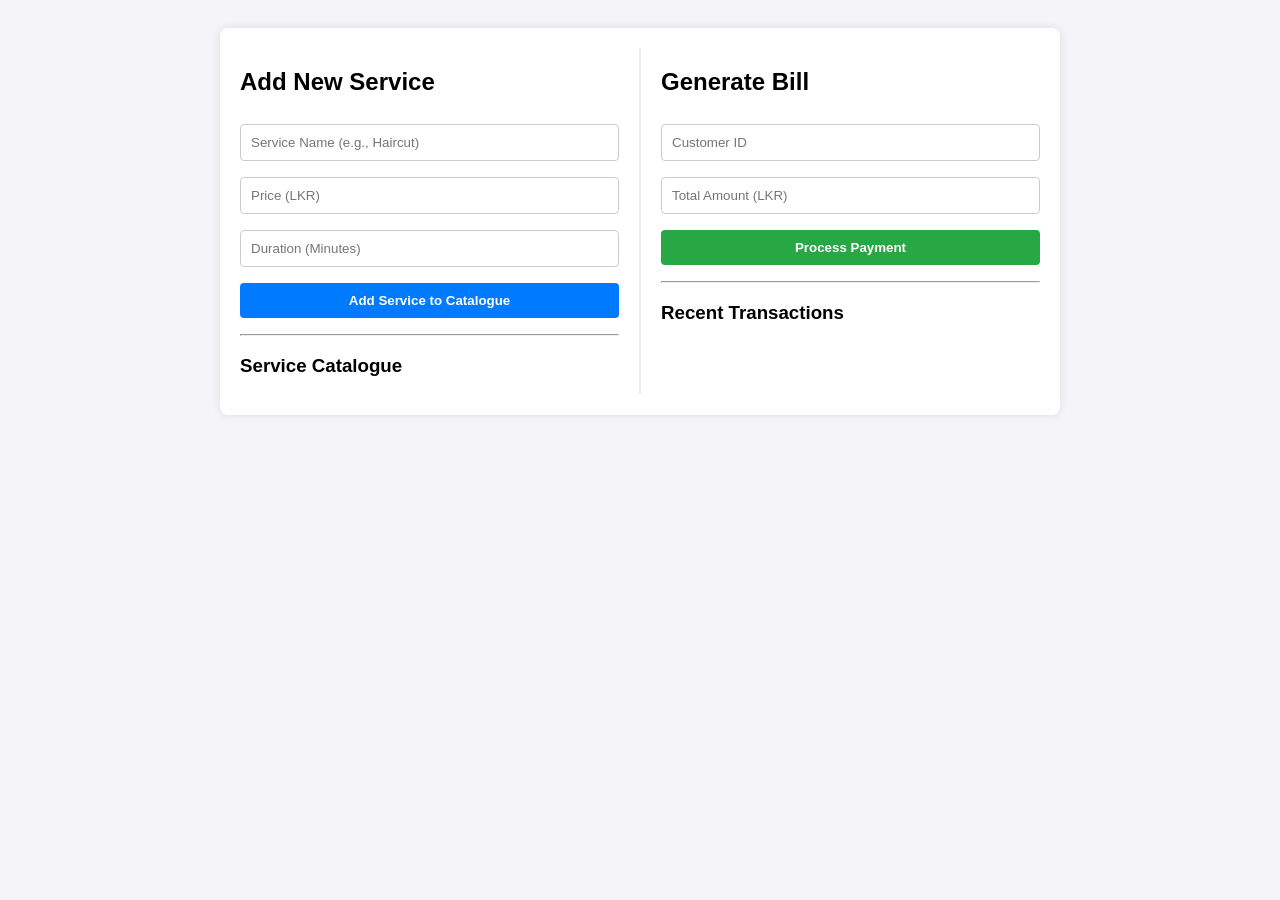
==== webapp/src/main/resources/static/billing.html @ bd089925 "UI for service catalouge and billing screen" ====
<!DOCTYPE html>
<html lang="en">
<head>
  <meta charset="UTF-8">
  <title>Salon Diyora - Services & Billing</title>
  <style>
    body { font-family: Arial, sans-serif; background-color: #f4f4f9; padding: 20px; }
    .container { max-width: 800px; margin: auto; background: white; padding: 20px; border-radius: 8px; box-shadow: 0 0 10px rgba(0,0,0,0.1); display: flex; gap: 20px; }
    .column { flex: 1; }
    input, button { width: 100%; padding: 10px; margin: 8px 0; border: 1px solid #ccc; border-radius: 4px; box-sizing: border-box; }
    button { background-color: #007bff; color: white; border: none; cursor: pointer; font-weight: bold; }
    button:hover { background-color: #0056b3; }
    .item-card { border-bottom: 1px solid #eee; padding: 10px 0; }
    .price { color: #28a745; font-weight: bold; }
  </style>
</head>
<body>

<div class="container">
  <!-- Owner/Staff View: Manage Services -->
  <div class="column">
    <h2>Add New Service</h2>
    <input type="text" id="serviceName" placeholder="Service Name (e.g., Haircut)" required>
    <input type="number" id="price" placeholder="Price (LKR)" required>
    <input type="number" id="duration" placeholder="Duration (Minutes)" required>
    <button onclick="addService()">Add Service to Catalogue</button>

    <hr>
    <h3>Service Catalogue</h3>
    <div id="serviceList"></div>
  </div>

  <!-- Staff View: Generate Bill -->
  <div class="column" style="border-left: 2px solid #eee; padding-left: 20px;">
    <h2>Generate Bill</h2>
    <input type="number" id="customerId" placeholder="Customer ID" required>
    <input type="number" id="totalAmount" placeholder="Total Amount (LKR)" required>
    <button onclick="generateBill()" style="background-color: #28a745;">Process Payment</button>

    <hr>
    <h3>Recent Transactions</h3>
    <div id="billList"></div>
  </div>
</div>

<script>
  const API_URL = 'http://localhost:8080/api/billing';

  function loadData() {
    // Load Services
    fetch(`${API_URL}/services`)
            .then(res => res.json())
            .then(data => {
              const list = document.getElementById('serviceList');
              list.innerHTML = '';
              data.forEach(s => {
                list.innerHTML += `<div class="item-card">
                        <strong>${s.serviceName}</strong> - <span class="price">Rs. ${s.price}</span><br>
                        <small>${s.durationMinutes} mins</small>
                    </div>`;
              });
            });

    // Load Bills
    fetch(`${API_URL}/bills`)
            .then(res => res.json())
            .then(data => {
              const list = document.getElementById('billList');
              list.innerHTML = '';
              data.forEach(b => {
                list.innerHTML += `<div class="item-card">
                        <strong>Customer ID: ${b.customerId}</strong> <br>
                        <span class="price">Paid: Rs. ${b.totalAmount}</span><br>
                        <small>${new Date(b.billingDate).toLocaleString()}</small>
                    </div>`;
              });
            });
  }

  function addService() {
    const service = {
      serviceName: document.getElementById('serviceName').value,
      price: parseFloat(document.getElementById('price').value),
      durationMinutes: parseInt(document.getElementById('duration').value)
    };

    fetch(`${API_URL}/services`, {
      method: 'POST',
      headers: { 'Content-Type': 'application/json' },
      body: JSON.stringify(service)
    }).then(() => {
      alert('Service Added!');
      loadData();
    });
  }

  function generateBill() {
    const bill = {
      customerId: parseInt(document.getElementById('customerId').value),
      totalAmount: parseFloat(document.getElementById('totalAmount').value)
    };

    fetch(`${API_URL}/bills`, {
      method: 'POST',
      headers: { 'Content-Type': 'application/json' },
      body: JSON.stringify(bill)
    }).then(() => {
      alert('Bill Generated Successfully!');
      loadData();
    });
  }

  window.onload = loadData;
</script>
</body>
</html>
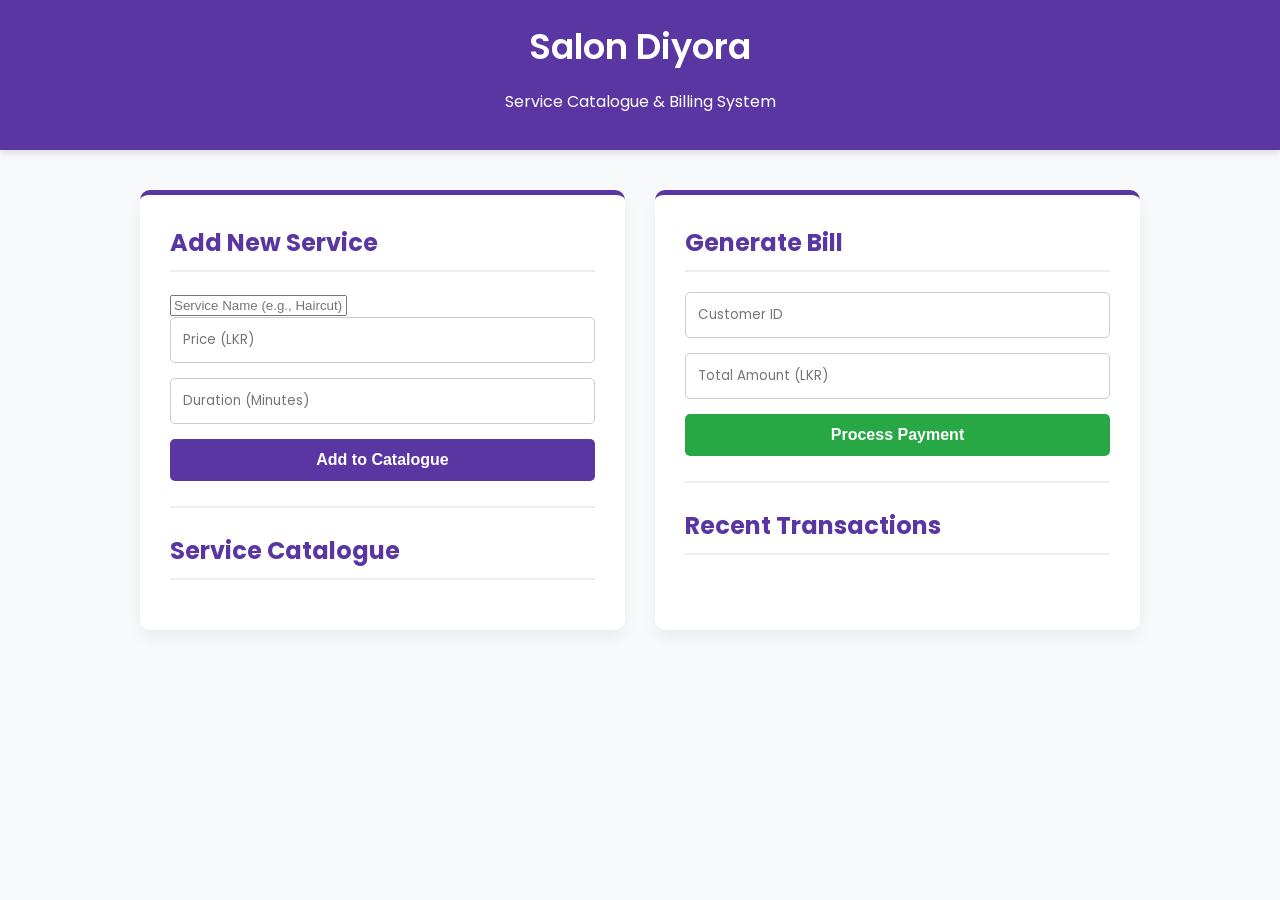
==== commit a6ff10ea: "Minor CSS Changes Added" ====
--- a/webapp/src/main/resources/static/billing.html
+++ b/webapp/src/main/resources/static/billing.html
@@ -2,44 +2,48 @@
 <html lang="en">
 <head>
   <meta charset="UTF-8">
+  <meta name="viewport" content="width=device-width, initial-scale=1.0">
   <title>Salon Diyora - Services & Billing</title>
-  <style>
-    body { font-family: Arial, sans-serif; background-color: #f4f4f9; padding: 20px; }
-    .container { max-width: 800px; margin: auto; background: white; padding: 20px; border-radius: 8px; box-shadow: 0 0 10px rgba(0,0,0,0.1); display: flex; gap: 20px; }
-    .column { flex: 1; }
-    input, button { width: 100%; padding: 10px; margin: 8px 0; border: 1px solid #ccc; border-radius: 4px; box-sizing: border-box; }
-    button { background-color: #007bff; color: white; border: none; cursor: pointer; font-weight: bold; }
-    button:hover { background-color: #0056b3; }
-    .item-card { border-bottom: 1px solid #eee; padding: 10px 0; }
-    .price { color: #28a745; font-weight: bold; }
-  </style>
+  <!-- Link to the shared CSS file -->
+  <link rel="stylesheet" href="styles.css">
 </head>
 <body>
 
+<div class="header">
+  <h1>Salon Diyora</h1>
+  <p>Service Catalogue & Billing System</p>
+</div>
+
 <div class="container">
-  <!-- Owner/Staff View: Manage Services -->
-  <div class="column">
+  <!-- Manage Services -->
+  <div class="module-card">
     <h2>Add New Service</h2>
     <input type="text" id="serviceName" placeholder="Service Name (e.g., Haircut)" required>
     <input type="number" id="price" placeholder="Price (LKR)" required>
     <input type="number" id="duration" placeholder="Duration (Minutes)" required>
-    <button onclick="addService()">Add Service to Catalogue</button>
+    <button onclick="addService()">Add to Catalogue</button>
 
-    <hr>
-    <h3>Service Catalogue</h3>
-    <div id="serviceList"></div>
+    <hr style="border: 1px solid #eee; margin: 25px 0;">
+
+    <h2>Service Catalogue</h2>
+    <ul id="serviceList">
+      <div id="catalogList"></div>
+    </ul>
   </div>
 
-  <!-- Staff View: Generate Bill -->
-  <div class="column" style="border-left: 2px solid #eee; padding-left: 20px;">
+  <!-- Generate Bill -->
+  <div class="module-card">
     <h2>Generate Bill</h2>
     <input type="number" id="customerId" placeholder="Customer ID" required>
     <input type="number" id="totalAmount" placeholder="Total Amount (LKR)" required>
-    <button onclick="generateBill()" style="background-color: #28a745;">Process Payment</button>
+    <button class="btn-book" onclick="generateBill()">Process Payment</button>
 
-    <hr>
-    <h3>Recent Transactions</h3>
-    <div id="billList"></div>
+    <hr style="border: 1px solid #eee; margin: 25px 0;">
+
+    <h2>Recent Transactions</h2>
+    <ul id="serviceList">
+      <div id="billList"></div>
+    </ul>
   </div>
 </div>
 
@@ -47,32 +51,31 @@
   const API_URL = 'http://localhost:8080/api/billing';
 
   function loadData() {
-    // Load Services
     fetch(`${API_URL}/services`)
             .then(res => res.json())
             .then(data => {
-              const list = document.getElementById('serviceList');
+              const list = document.getElementById('catalogList');
               list.innerHTML = '';
               data.forEach(s => {
-                list.innerHTML += `<div class="item-card">
-                        <strong>${s.serviceName}</strong> - <span class="price">Rs. ${s.price}</span><br>
-                        <small>${s.durationMinutes} mins</small>
-                    </div>`;
+                list.innerHTML += `
+                            <li>
+                                <span><strong>${s.serviceName}</strong><br><small>⏱ ${s.durationMinutes} mins</small></span>
+                                <span class="service-price">Rs. ${s.price}</span>
+                            </li>`;
               });
             });
 
-    // Load Bills
     fetch(`${API_URL}/bills`)
             .then(res => res.json())
             .then(data => {
               const list = document.getElementById('billList');
               list.innerHTML = '';
               data.forEach(b => {
-                list.innerHTML += `<div class="item-card">
-                        <strong>Customer ID: ${b.customerId}</strong> <br>
-                        <span class="price">Paid: Rs. ${b.totalAmount}</span><br>
-                        <small>${new Date(b.billingDate).toLocaleString()}</small>
-                    </div>`;
+                list.innerHTML += `
+                            <li>
+                                <span><strong>Customer ID: ${b.customerId}</strong><br><small>${new Date(b.billingDate).toLocaleString()}</small></span>
+                                <span class="service-price" style="color: var(--secondary-color);">Rs. ${b.totalAmount}</span>
+                            </li>`;
               });
             });
   }
@@ -83,15 +86,11 @@
       price: parseFloat(document.getElementById('price').value),
       durationMinutes: parseInt(document.getElementById('duration').value)
     };
-
     fetch(`${API_URL}/services`, {
       method: 'POST',
       headers: { 'Content-Type': 'application/json' },
       body: JSON.stringify(service)
-    }).then(() => {
-      alert('Service Added!');
-      loadData();
-    });
+    }).then(() => { alert('Service Added!'); loadData(); });
   }
 
   function generateBill() {
@@ -99,17 +98,12 @@
       customerId: parseInt(document.getElementById('customerId').value),
       totalAmount: parseFloat(document.getElementById('totalAmount').value)
     };
-
     fetch(`${API_URL}/bills`, {
       method: 'POST',
       headers: { 'Content-Type': 'application/json' },
       body: JSON.stringify(bill)
-    }).then(() => {
-      alert('Bill Generated Successfully!');
-      loadData();
-    });
+    }).then(() => { alert('Bill Generated Successfully!'); loadData(); });
   }
-
   window.onload = loadData;
 </script>
 </body>
--- a/webapp/src/main/resources/static/styles.css
+++ b/webapp/src/main/resources/static/styles.css
@@ -0,0 +1,135 @@
+/* Import a modern, elegant font for the salon */
+@import url('https://fonts.googleapis.com/css2?family=Poppins:wght@300;400;600&display=swap');
+
+:root {
+    --primary-color: #5936a2; /* Deep purple */
+    --secondary-color: #28a745; /* Success green for booking */
+    --background-color: #f8f9fa;
+    --card-bg: #ffffff;
+    --text-color: #333333;
+    --border-radius: 10px;
+}
+
+body {
+    font-family: 'Poppins', sans-serif;
+    background-color: var(--background-color);
+    color: var(--text-color);
+    margin: 0;
+    padding: 0;
+}
+
+/* Header Styling */
+.header {
+    background-color: var(--primary-color);
+    color: white;
+    text-align: center;
+    padding: 20px 0;
+    margin-bottom: 40px;
+    box-shadow: 0 4px 6px rgba(0,0,0,0.1);
+}
+
+.header h1 {
+    margin: 0;
+    font-size: 2.2rem;
+    font-weight: 600;
+}
+
+/* Main Layout */
+.container {
+    max-width: 1000px;
+    margin: 0 auto;
+    display: flex;
+    gap: 30px;
+    padding: 0 20px;
+}
+
+/* Card Styling for Modules */
+.module-card {
+    background: var(--card-bg);
+    flex: 1;
+    padding: 30px;
+    border-radius: var(--border-radius);
+    box-shadow: 0 8px 15px rgba(0,0,0,0.05);
+    border-top: 5px solid var(--primary-color);
+}
+
+.module-card h2 {
+    margin-top: 0;
+    font-size: 1.5rem;
+    color: var(--primary-color);
+    border-bottom: 2px solid #eee;
+    padding-bottom: 10px;
+    margin-bottom: 20px;
+}
+
+/* Form Inputs */
+input[type="number"],
+input[type="datetime-local"] {
+    width: 100%;
+    padding: 12px;
+    margin-bottom: 15px;
+    border: 1px solid #ccc;
+    border-radius: 5px;
+    font-family: 'Poppins', sans-serif;
+    box-sizing: border-box;
+    transition: border-color 0.3s ease;
+}
+
+input:focus {
+    outline: none;
+    border-color: var(--primary-color);
+}
+
+/* Buttons */
+button {
+    width: 100%;
+    padding: 12px;
+    border: none;
+    border-radius: 5px;
+    background-color: var(--primary-color);
+    color: white;
+    font-size: 1rem;
+    font-weight: 600;
+    cursor: pointer;
+    transition: background-color 0.3s ease, transform 0.1s ease;
+}
+
+button:hover {
+    background-color: #452980;
+}
+
+button:active {
+    transform: scale(0.98);
+}
+
+.btn-book {
+    background-color: var(--secondary-color);
+}
+
+.btn-book:hover {
+    background-color: #218838;
+}
+
+/* Service List Styling */
+#serviceList {
+    list-style: none;
+    padding: 0;
+    margin: 0 0 20px 0;
+}
+
+#serviceList li {
+    background: #fdfdfd;
+    border: 1px solid #eee;
+    margin-bottom: 10px;
+    padding: 15px;
+    border-radius: 5px;
+    display: flex;
+    justify-content: space-between;
+    align-items: center;
+    font-size: 0.95rem;
+}
+
+.service-price {
+    font-weight: 600;
+    color: var(--primary-color);
+}
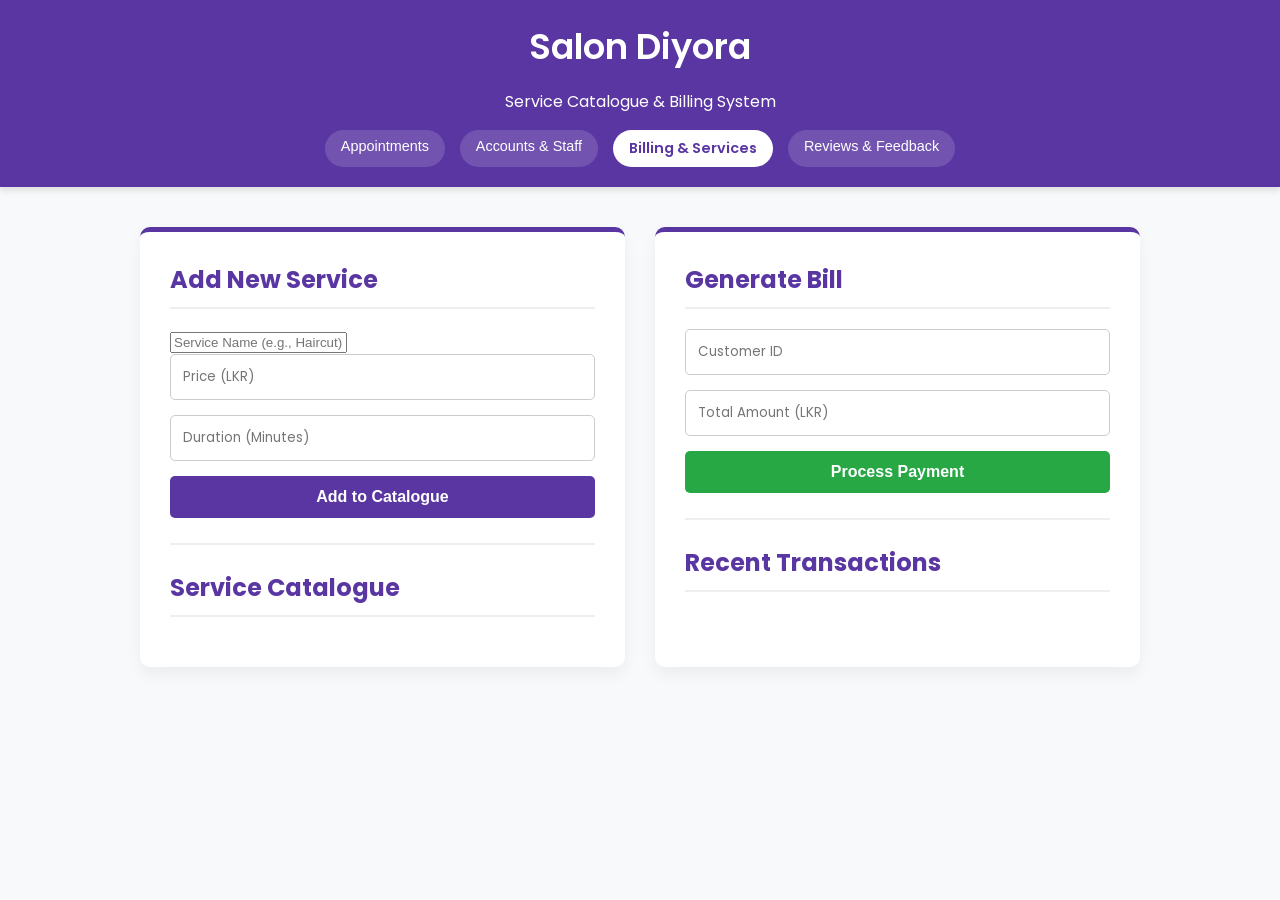
==== commit a0571f97: "Added Navigation Between Pages" ====
--- a/webapp/src/main/resources/static/billing.html
+++ b/webapp/src/main/resources/static/billing.html
@@ -12,6 +12,12 @@
 <div class="header">
   <h1>Salon Diyora</h1>
   <p>Service Catalogue & Billing System</p>
+  <nav class="nav-bar">
+    <a href="index.html">Appointments</a>
+    <a href="users.html">Accounts & Staff</a>
+    <a href="billing.html" class="active">Billing & Services</a>
+    <a href="reviews.html">Reviews & Feedback</a>
+  </nav>
 </div>
 
 <div class="container">
--- a/webapp/src/main/resources/static/styles.css
+++ b/webapp/src/main/resources/static/styles.css
@@ -31,6 +31,35 @@
 .header h1 {
     margin: 0;
     font-size: 2.2rem;
+    font-weight: 600;
+}
+
+/* Navigation Bar Styling */
+.nav-bar {
+    margin-top: 15px;
+    display: flex;
+    justify-content: center;
+    gap: 15px;
+}
+
+.nav-bar a {
+    color: #ffffff;
+    text-decoration: none;
+    padding: 8px 16px;
+    border-radius: 20px;
+    background-color: rgba(255, 255, 255, 0.15);
+    font-size: 0.9rem;
+    font-weight: 500;
+    transition: background-color 0.3s ease, transform 0.1s ease;
+}
+
+.nav-bar a:hover {
+    background-color: rgba(255, 255, 255, 0.3);
+}
+
+.nav-bar a.active {
+    background-color: #ffffff;
+    color: var(--primary-color);
     font-weight: 600;
 }
 
